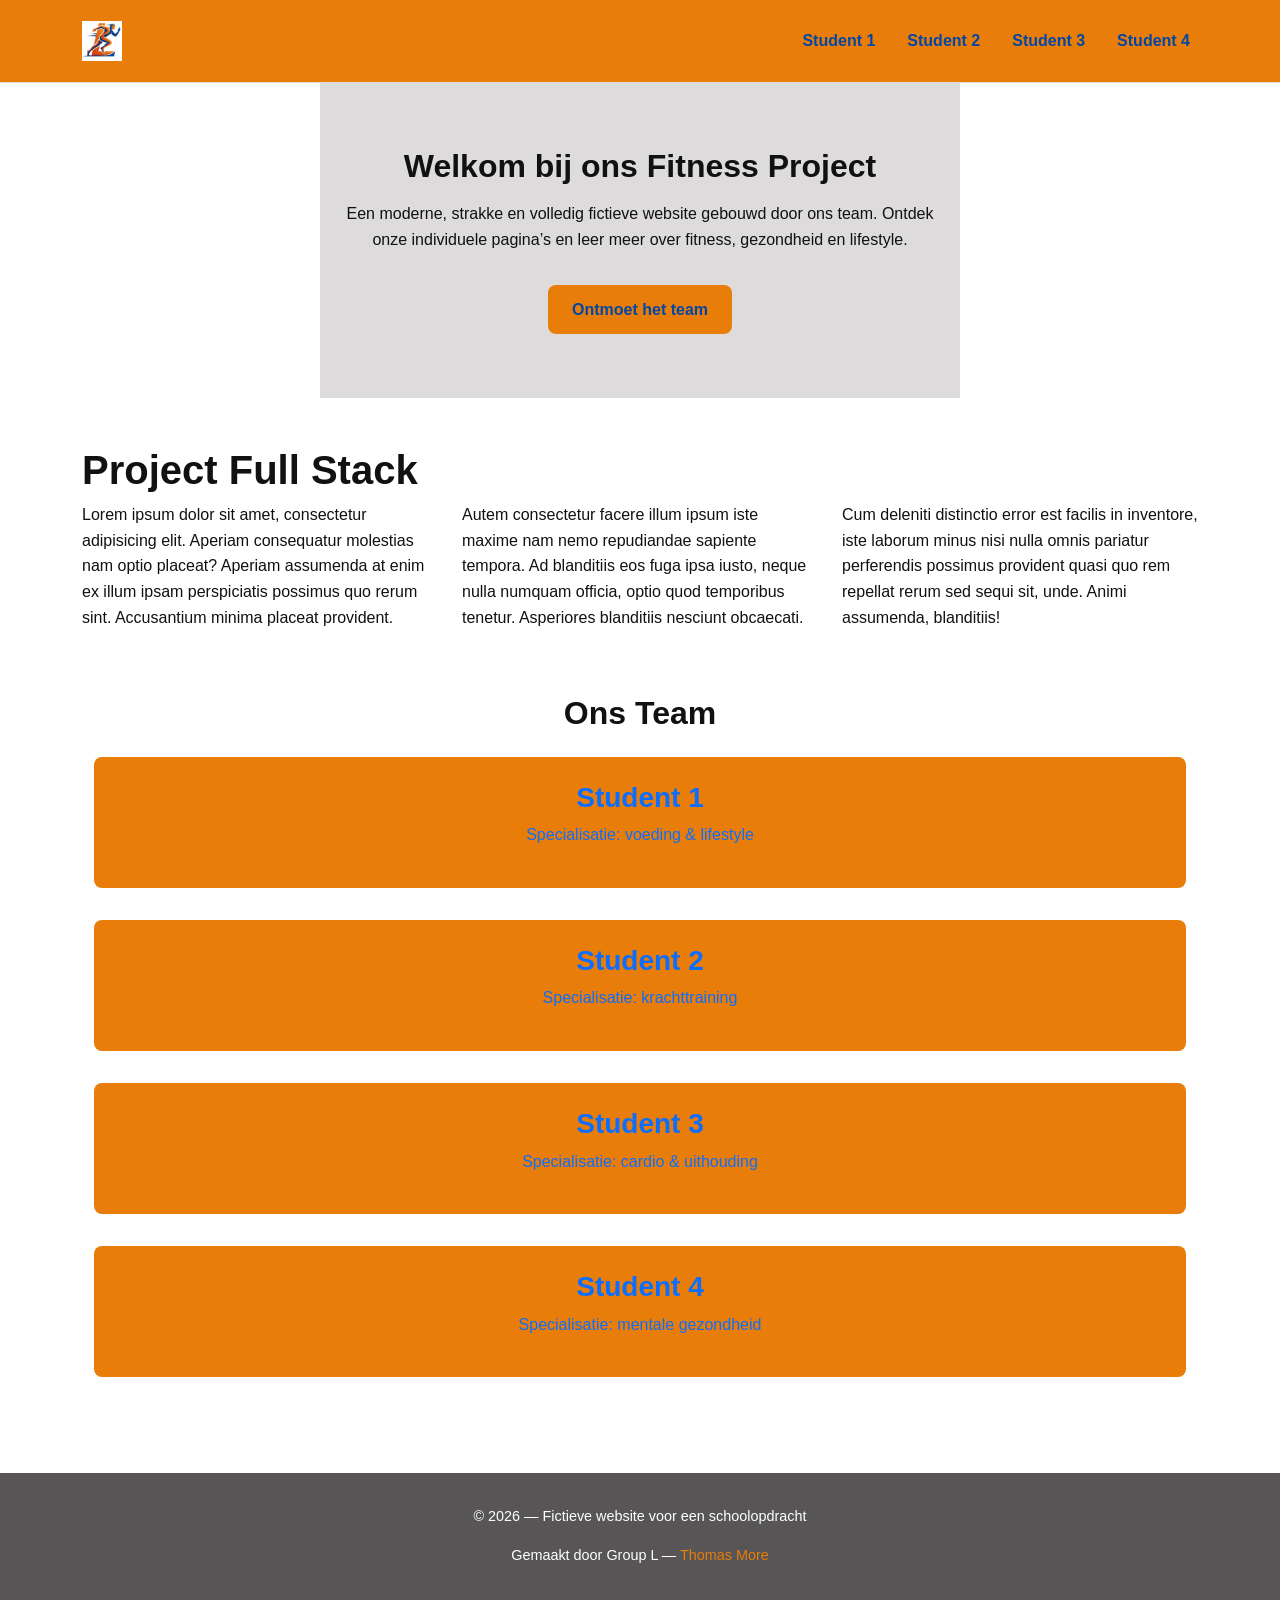
==== 2026-Fullstack-Frontend-Starting-Files/index.html @ ed107fe6 "Update links to studentpages in index.html and remove css import in main.css from studentcss files -" ====
<!doctype html>
<html lang="nl">
<head>
    <meta charset="UTF-8">
    <meta name="viewport" content="width=device-width, initial-scale=1.0">

    <!-- Bootstrap CSS -->
    <link
            href="https://cdn.jsdelivr.net/npm/bootstrap@5.3.2/dist/css/bootstrap.min.css"
            rel="stylesheet">

    <!-- Shared Styles -->
    <link rel="stylesheet" href="common/css/main.css">


    <!--  Favicons  -->
    <link rel="icon" type="image/png" href="/2026-Fullstack-Frontend-Starting-Files/common/assets/favicon-96x96.png" sizes="96x96" />
    <link rel="icon" type="image/svg+xml" href="/2026-Fullstack-Frontend-Starting-Files/common/assets/favicon.svg" />
    <link rel="shortcut icon" href="/2026-Fullstack-Frontend-Starting-Files/common/assets/favicon.ico" />
    <link rel="apple-touch-icon" sizes="180x180" href="/2026-Fullstack-Frontend-Starting-Files/common/assets/apple-touch-icon.png" />
    <link rel="manifest" href="/2026-Fullstack-Frontend-Starting-Files/common/assets/site.webmanifest" />


    <title>Fitness Project</title>
</head>

<body>

<!-- ============================
     NAVBAR
============================ -->
<header>
    <nav class="navbar navbar-expand-lg">
        <div class="container">
            <a class="navbar-brand" href="index.html">
                <img src="common/assets/groupL_logo.jpg" alt="Logo">
            </a>

            <button class="navbar-toggler" type="button" data-bs-toggle="collapse" data-bs-target="#navMenu">
                <span class="navbar-toggler-icon"></span>
            </button>

            <div class="collapse navbar-collapse" id="navMenu">
                <ul class="navbar-nav ms-auto">
                    <li class="nav-item"><a class="nav-link" href="student1/student1page1.html">Student 1</a></li>
                    <li class="nav-item"><a class="nav-link" href="student2/student2page1.html">Student 2</a></li>
                    <li class="nav-item"><a class="nav-link" href="student3/student3page1.html">Student 3</a></li>
                    <li class="nav-item"><a class="nav-link" href="student4/student4page1.html">Student 4</a></li>
                </ul>
            </div>
        </div>
    </nav>
</header>

<!-- ============================
     HERO SECTION
============================ -->
<div class="hero_wrapper">
    <section class="hero">
        <h1>Welkom bij ons Fitness Project</h1>
        <p>Een moderne, strakke en volledig fictieve website gebouwd door ons team. Ontdek onze individuele pagina’s en leer meer over fitness, gezondheid en lifestyle.</p>
        <a href="#team" class="btn-accent">Ontmoet het team</a>
    </section>
</div>
<!-- ============================
     JOUW BESTAANDE CONTAINER
============================ -->
<div class="container mt-5">
    <h1>Project Full Stack</h1>
    <div class="row">
        <p class="col-md-4">Lorem ipsum dolor sit amet, consectetur adipisicing elit. Aperiam consequatur molestias
            nam optio placeat? Aperiam assumenda at enim ex illum ipsam perspiciatis possimus quo rerum sint.
            Accusantium minima placeat provident.</p>

        <p class="col-md-4">Autem consectetur facere illum ipsum iste maxime nam nemo repudiandae sapiente tempora.
            Ad blanditiis eos fuga ipsa iusto, neque nulla numquam officia, optio quod temporibus tenetur. Asperiores
            blanditiis nesciunt obcaecati.</p>

        <p class="col-md-4">Cum deleniti distinctio error est facilis in inventore, iste laborum minus nisi nulla
            omnis pariatur perferendis possimus provident quasi quo rem repellat rerum sed sequi sit, unde. Animi
            assumenda, blanditiis!</p>
    </div>
</div>

<!-- ============================
     TEAM SECTION
============================ -->
<main>
    <section id="team" class="team-section container">
        <h2 class="text-center mb-4">Ons Team</h2>

        <div class="team-grid">

            <a href="student1/student1page1.html" class="team-card text-decoration-none">
                <h3>Student 1</h3>
                <p>Specialisatie: voeding & lifestyle</p>
            </a>

            <a href="student2/student2page1.html" class="team-card text-decoration-none">
                <h3>Student 2</h3>
                <p>Specialisatie: krachttraining</p>
            </a>

            <a href="student3/student3page1.html" class="team-card text-decoration-none">
                <h3>Student 3</h3>
                <p>Specialisatie: cardio & uithouding</p>
            </a>

            <a href="student4/student4page1.html" class="team-card text-decoration-none">
                <h3>Student 4</h3>
                <p>Specialisatie: mentale gezondheid</p>
            </a>

        </div>
    </section>
</main>


<!-- ============================
     FOOTER
============================ -->
<footer>
    <p>© 2026 — Fictieve website voor een schoolopdracht</p>
    <p>Gemaakt door Group L — <a href="https://www.thomasmore.be">Thomas More</a></p>
</footer>

<!-- Bootstrap JS -->
<script src="https://cdn.jsdelivr.net/npm/bootstrap@5.3.2/dist/js/bootstrap.bundle.min.js"></script>

</body>
</html>
---- 2026-Fullstack-Frontend-Starting-Files/common/css/main.css ----
@import "bootstrap.min.css";
@import "global_vars.css";

/* ================================
   MAIN.CSS — Shared Team Styles
   Modern Fitness Theme
   ================================ */

/* -------------------------------
   CSS VARIABLES (Branding)
-------------------------------- */
:root {
    --color-bg: #ffffff;
    --color-text: #111111;
    --color-accent: #e97d09;
    --color-accent-dark: #f25c08;
    --color-banner: #dddbdb;
    --collor-fitnessBlue: #0446A4;

    --font-main: "Inter", Arial, sans-serif;
    --font-heading: "Montserrat", sans-serif;

    --radius: 8px;
    --transition: 0.25s ease;
}

/* -------------------------------
   GLOBAL RESET
-------------------------------- */
* {
    margin: 0;
    padding: 0;
    box-sizing: border-box;
}

body {
    background: var(--color-bg);
    color: var(--color-text);
    font-family: var(--font-main);
    line-height: 1.6;
}

/* -------------------------------
   TYPOGRAPHY
-------------------------------- */
h1, h2, h3, h4 {
    font-family: var(--font-heading);
    font-weight: 700;
}

p {
    margin-bottom: 1rem;
}

/* -------------------------------
   NAVBAR
-------------------------------- */
.navbar-brand img {
    height: 40px;
}

.navbar {
    padding: 1rem;
    background: var(--color-accent);
    border-bottom: 1px solid #ddd;
    color: var(--collor-fitnessBlue);
}

.nav-link {
    color: var(--collor-fitnessBlue);
    font-weight: bold;
    margin-left: 1rem;
}

/* -------------------------------
   BUTTONS
-------------------------------- */
/* ============================
   BUTTON HOVER EFFECT
============================ */
.btn-accent {
    background: var(--color-accent);
    color: var(--collor-fitnessBlue);
    font-weight: bold;
    text-decoration: none;
    padding: 0.75rem 1.5rem;
    border-radius: var(--radius);
    border: none;
    transition: transform 0.35s ease, box-shadow 0.35s ease, background 0.25s ease;
    display: inline-block;
}

/* Hover: lichte rotatie + lift + schaduw */
.btn-accent:hover {
    background: var(--color-accent-dark);
    transform: translateY(-6px);
    box-shadow: 0 10px 20px rgba(0, 0, 0, 0.5);
}

/* -------------------------------
   HERO SECTION
-------------------------------- */
.hero_wrapper {
    display: flex;
    align-items: center;
    justify-content: center;
}

.hero {
    padding: 4rem 1.5rem;
    width: 50vw;
    text-align: center;
    background: var(--color-banner);
    display: block;
}

.hero h1 {
    font-size: 2rem;
    margin-bottom: 1rem;
}

.hero p {
    max-width: 600px;
    margin: 0 auto 2rem auto;
}

/* -------------------------------
   TEAM SECTION
-------------------------------- */
.team-section {
    padding: 3rem 1.5rem;
}

.team-grid {
    display: grid;
    gap: 2rem;
}

/* ============================
   TEAM CARD HOVER EFFECT
============================ */
.team-card {
    background: var(--color-accent);
    padding: 1.5rem;
    border-radius: var(--radius);
    text-align: center;
    transition: transform 0.35s ease, box-shadow 0.35s ease, background-color 0.35s ease;
    cursor: pointer;
}

/* Hover: lichte rotatie + verschuiving + schaduw */
.team-card:hover {
    background: var(--color-accent-dark);
    transform: translateY(-8px);
    box-shadow: 0 12px 25px rgba(0, 0, 0, 0.15);
}

/* -------------------------------
   FOOTER
-------------------------------- */
footer {
    margin-top: 3rem;
    padding: 2rem 1rem;
    background: #575555;
    color: #fff;
    text-align: center;
    font-size: 0.9rem;
}

footer a {
    color: var(--color-accent);
    text-decoration: none;
}
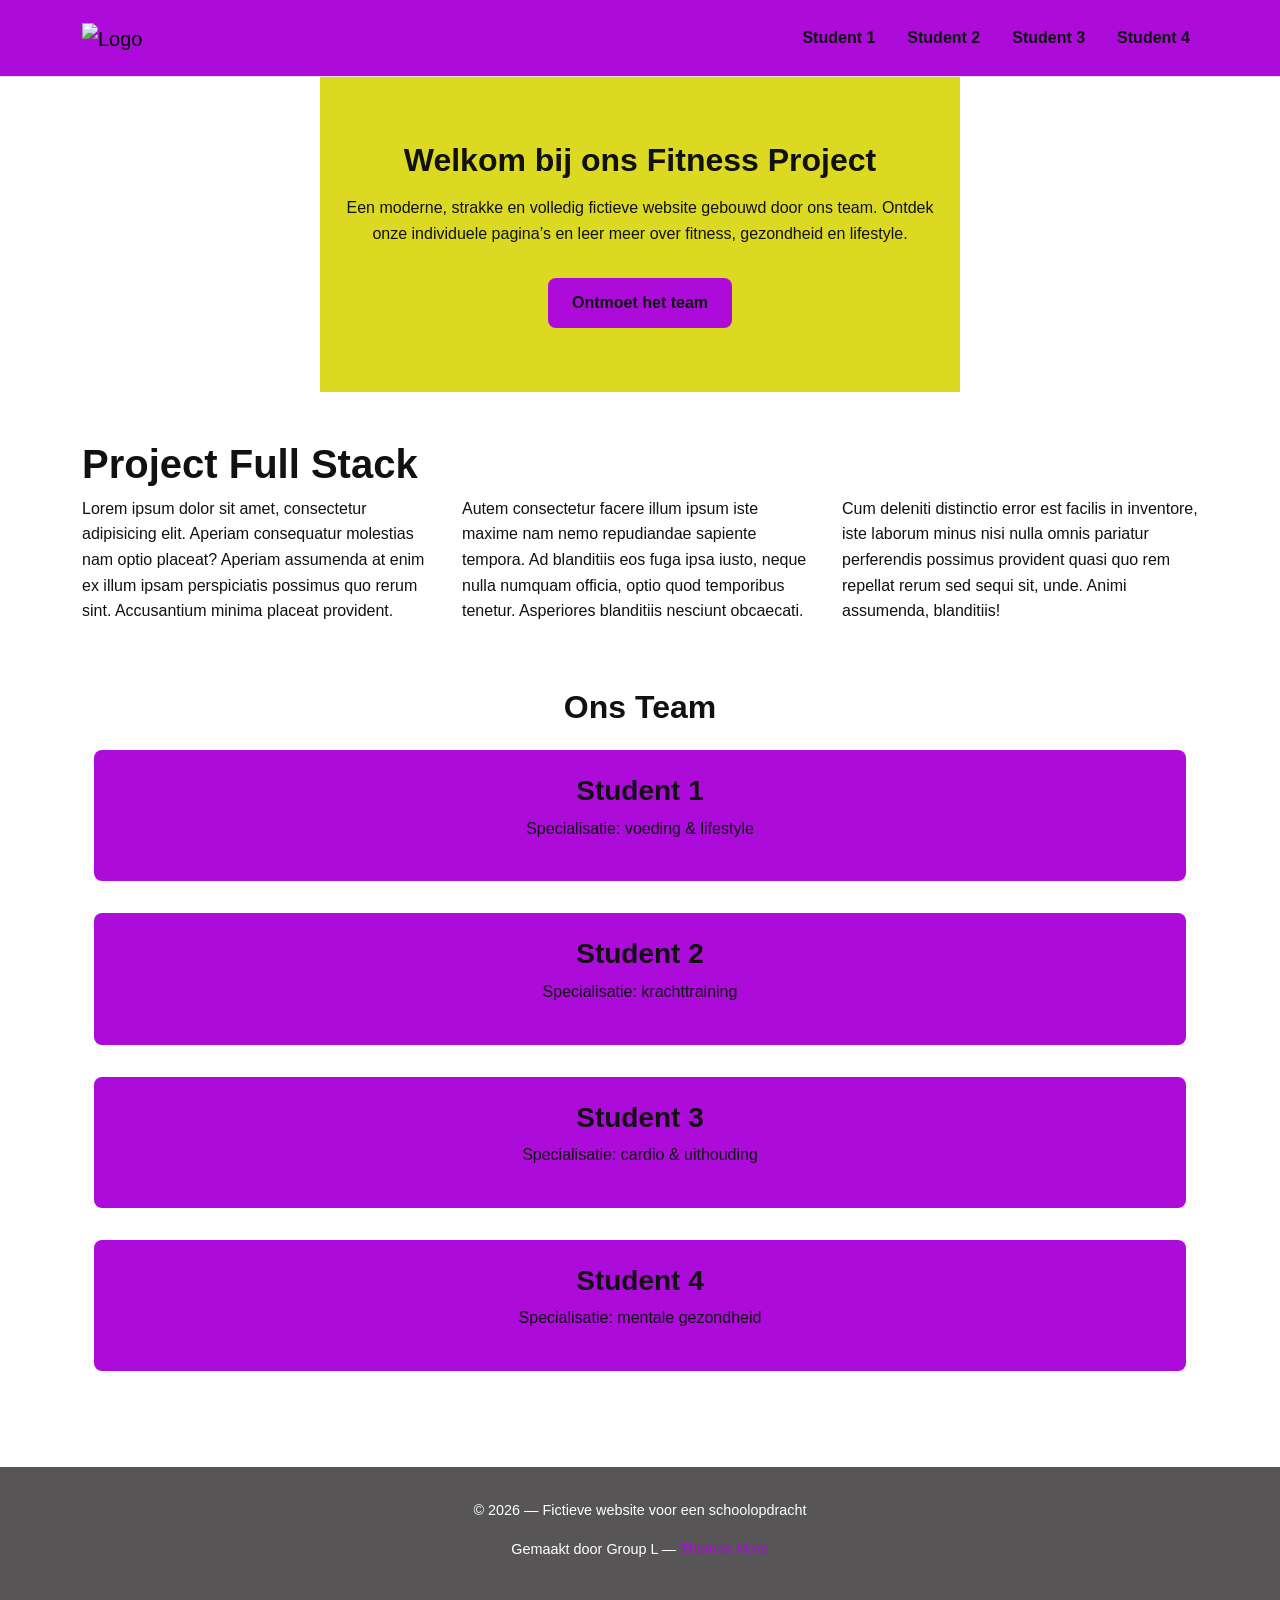
==== commit 8a203e7e: "-Favicon en SVG-logo aangepast -Kleurencode variabelen toegevoegd -Fonts variabelen toegevoegd" ====
--- a/2026-Fullstack-Frontend-Starting-Files/index.html
+++ b/2026-Fullstack-Frontend-Starting-Files/index.html
@@ -33,7 +33,10 @@
     <nav class="navbar navbar-expand-lg">
         <div class="container">
             <a class="navbar-brand" href="index.html">
-                <img src="common/assets/groupL_logo.jpg" alt="Logo">
+                <img
+                        src="common/assets/ironclad-svg.svg"
+                        alt="Logo"
+                        class="logo">
             </a>
 
             <button class="navbar-toggler" type="button" data-bs-toggle="collapse" data-bs-target="#navMenu">
@@ -90,31 +93,28 @@
         <h2 class="text-center mb-4">Ons Team</h2>
 
         <div class="team-grid">
-
-            <a href="student1/student1page1.html" class="team-card text-decoration-none">
+            <div class="team-card">
                 <h3>Student 1</h3>
                 <p>Specialisatie: voeding & lifestyle</p>
-            </a>
+            </div>
 
-            <a href="student2/student2page1.html" class="team-card text-decoration-none">
+            <div class="team-card">
                 <h3>Student 2</h3>
                 <p>Specialisatie: krachttraining</p>
-            </a>
+            </div>
 
-            <a href="student3/student3page1.html" class="team-card text-decoration-none">
+            <div class="team-card">
                 <h3>Student 3</h3>
                 <p>Specialisatie: cardio & uithouding</p>
-            </a>
+            </div>
 
-            <a href="student4/student4page1.html" class="team-card text-decoration-none">
+            <div class="team-card">
                 <h3>Student 4</h3>
                 <p>Specialisatie: mentale gezondheid</p>
-            </a>
-
+            </div>
         </div>
     </section>
 </main>
-
 
 <!-- ============================
      FOOTER
--- a/2026-Fullstack-Frontend-Starting-Files/common/css/main.css
+++ b/2026-Fullstack-Frontend-Starting-Files/common/css/main.css
@@ -1,5 +1,10 @@
 @import "bootstrap.min.css";
 @import "global_vars.css";
+/* Import student CSS files here */
+@import "../../student1/css/student1.css";
+@import "../../student2/css/student2.css";
+@import "../../student3/css/student3.css";
+@import "../../student4/css/student4.css";
 
 /* ================================
    MAIN.CSS — Shared Team Styles
@@ -12,13 +17,13 @@
 :root {
     --color-bg: #ffffff;
     --color-text: #111111;
-    --color-accent: #e97d09;
-    --color-accent-dark: #f25c08;
-    --color-banner: #dddbdb;
-    --collor-fitnessBlue: #0446A4;
+    --color-accent: #AC0BD9;
+    --color-accent-light: #DF99F2;
+    --color-accent-dark: #713CA6;
+    --color-banner: #DCD922;
 
-    --font-main: "Inter", Arial, sans-serif;
-    --font-heading: "Montserrat", sans-serif;
+    --font-title: "Bebas Neue", sans-serif;
+    --font-main: "Montserrat", sans-serif;
 
     --radius: 8px;
     --transition: 0.25s ease;
@@ -55,8 +60,11 @@
 /* -------------------------------
    NAVBAR
 -------------------------------- */
+.logo {
+}
+
 .navbar-brand img {
-    height: 40px;
+    height: 100px;
 }
 
 .navbar {
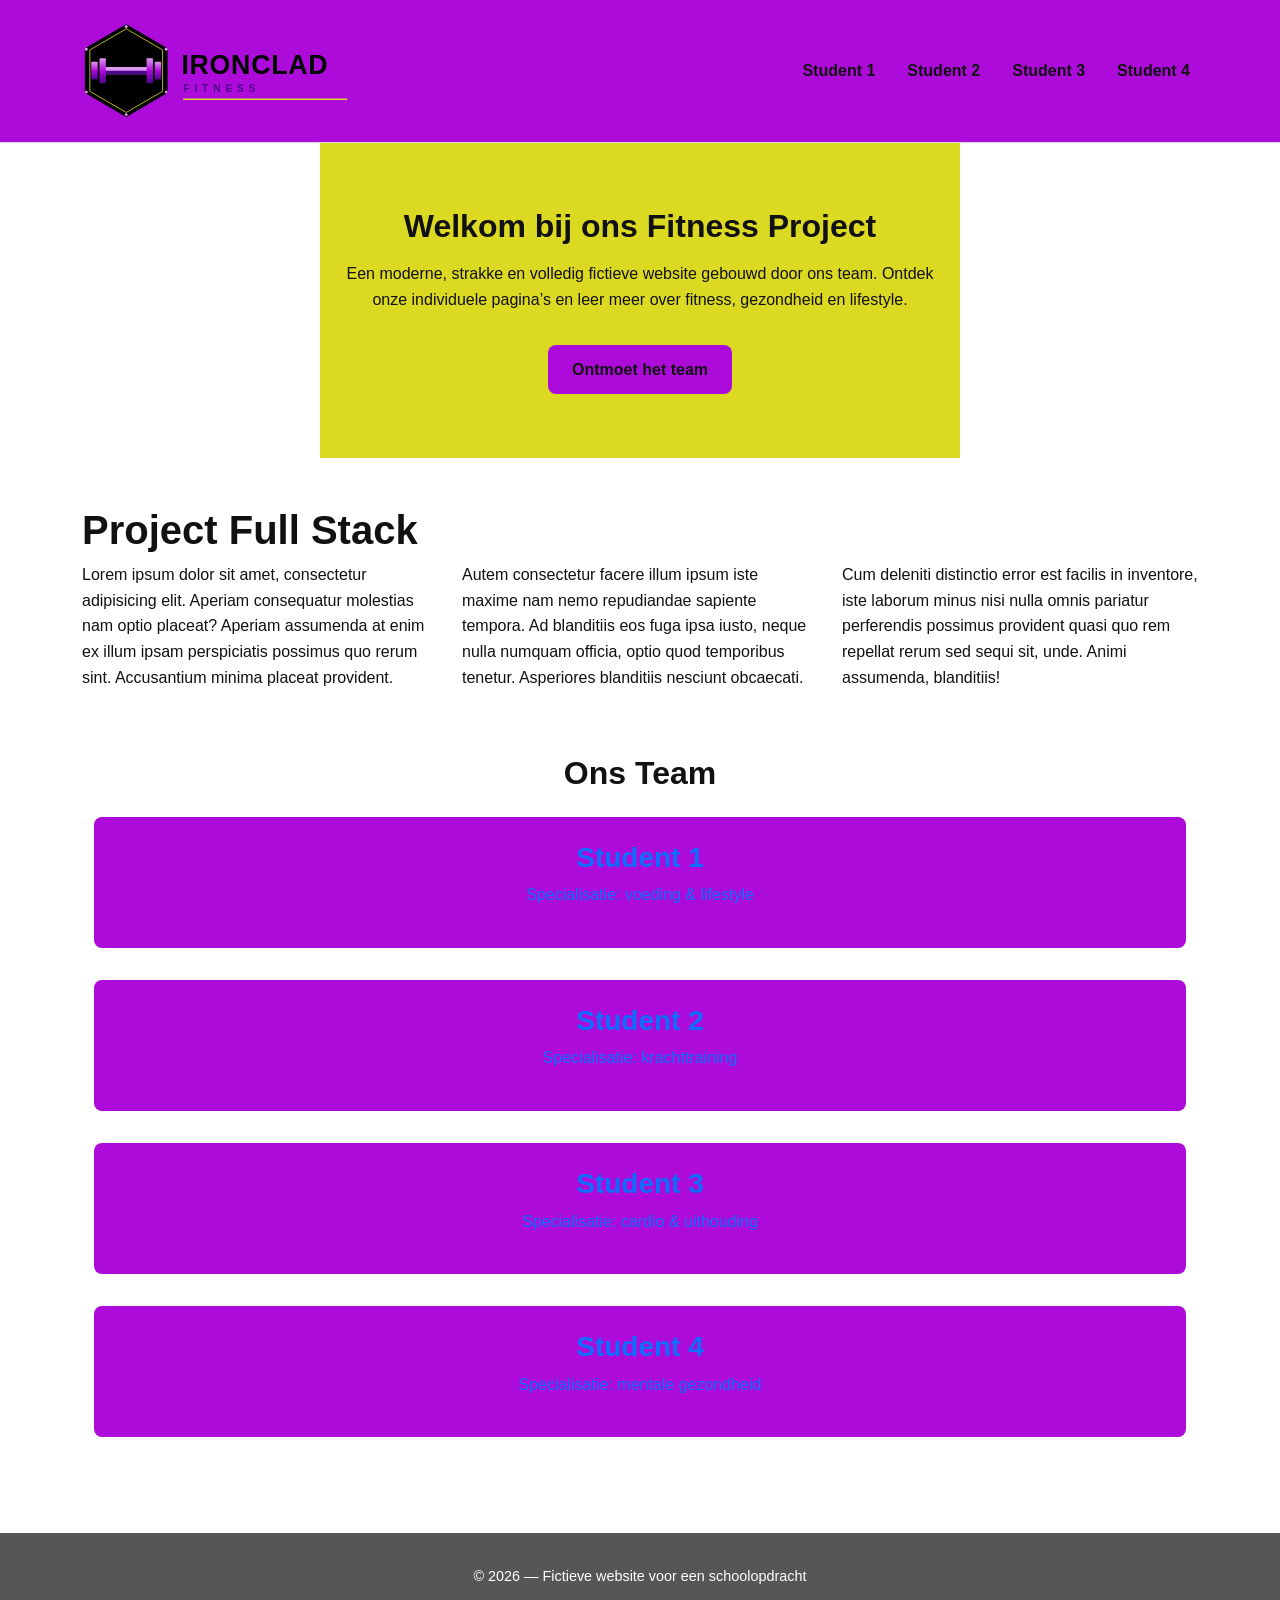
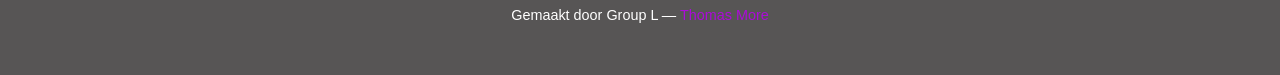
==== commit a4ecf484: "Merge pull request #8 from TomVanGael/tom-gegevens2 Update links to studentpages in index.html and r" ====
--- a/2026-Fullstack-Frontend-Starting-Files/index.html
+++ b/2026-Fullstack-Frontend-Starting-Files/index.html
@@ -93,28 +93,31 @@
         <h2 class="text-center mb-4">Ons Team</h2>
 
         <div class="team-grid">
-            <div class="team-card">
+
+            <a href="student1/student1page1.html" class="team-card text-decoration-none">
                 <h3>Student 1</h3>
                 <p>Specialisatie: voeding & lifestyle</p>
-            </div>
+            </a>
 
-            <div class="team-card">
+            <a href="student2/student2page1.html" class="team-card text-decoration-none">
                 <h3>Student 2</h3>
                 <p>Specialisatie: krachttraining</p>
-            </div>
+            </a>
 
-            <div class="team-card">
+            <a href="student3/student3page1.html" class="team-card text-decoration-none">
                 <h3>Student 3</h3>
                 <p>Specialisatie: cardio & uithouding</p>
-            </div>
+            </a>
 
-            <div class="team-card">
+            <a href="student4/student4page1.html" class="team-card text-decoration-none">
                 <h3>Student 4</h3>
                 <p>Specialisatie: mentale gezondheid</p>
-            </div>
+            </a>
+
         </div>
     </section>
 </main>
+
 
 <!-- ============================
      FOOTER
--- a/2026-Fullstack-Frontend-Starting-Files/common/css/main.css
+++ b/2026-Fullstack-Frontend-Starting-Files/common/css/main.css
@@ -1,10 +1,5 @@
 @import "bootstrap.min.css";
 @import "global_vars.css";
-/* Import student CSS files here */
-@import "../../student1/css/student1.css";
-@import "../../student2/css/student2.css";
-@import "../../student3/css/student3.css";
-@import "../../student4/css/student4.css";
 
 /* ================================
    MAIN.CSS — Shared Team Styles
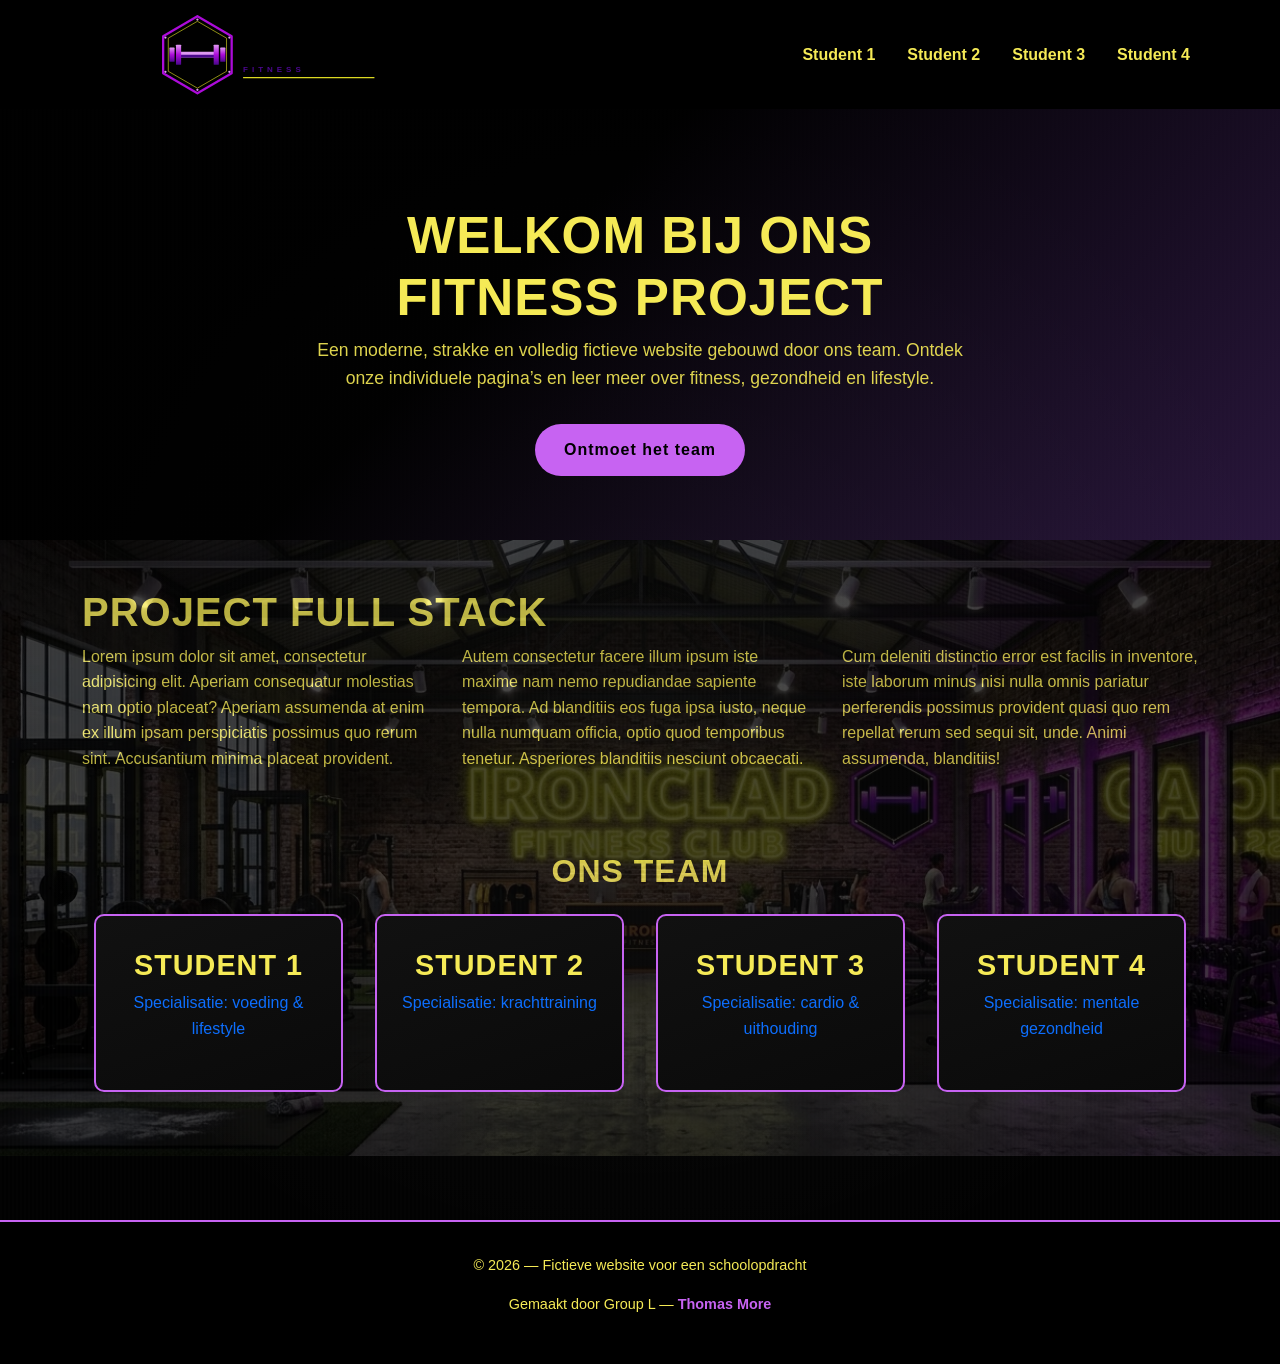
==== commit 1725aa22: "Update layout in index.html student1.html and main.css and student1.css, adding 2 extra images" ====
--- a/2026-Fullstack-Frontend-Starting-Files/index.html
+++ b/2026-Fullstack-Frontend-Starting-Files/index.html
@@ -68,55 +68,57 @@
 <!-- ============================
      JOUW BESTAANDE CONTAINER
 ============================ -->
-<div class="container mt-5">
-    <h1>Project Full Stack</h1>
-    <div class="row">
-        <p class="col-md-4">Lorem ipsum dolor sit amet, consectetur adipisicing elit. Aperiam consequatur molestias
-            nam optio placeat? Aperiam assumenda at enim ex illum ipsam perspiciatis possimus quo rerum sint.
-            Accusantium minima placeat provident.</p>
+<div class="page-lower-bg">
+    <div class="container mt-5">
+        <h1>Project Full Stack</h1>
+        <div class="row">
+            <p class="col-md-4">Lorem ipsum dolor sit amet, consectetur adipisicing elit. Aperiam consequatur molestias
+                nam optio placeat? Aperiam assumenda at enim ex illum ipsam perspiciatis possimus quo rerum sint.
+                Accusantium minima placeat provident.</p>
 
-        <p class="col-md-4">Autem consectetur facere illum ipsum iste maxime nam nemo repudiandae sapiente tempora.
-            Ad blanditiis eos fuga ipsa iusto, neque nulla numquam officia, optio quod temporibus tenetur. Asperiores
-            blanditiis nesciunt obcaecati.</p>
+            <p class="col-md-4">Autem consectetur facere illum ipsum iste maxime nam nemo repudiandae sapiente tempora.
+                Ad blanditiis eos fuga ipsa iusto, neque nulla numquam officia, optio quod temporibus tenetur. Asperiores
+                blanditiis nesciunt obcaecati.</p>
 
-        <p class="col-md-4">Cum deleniti distinctio error est facilis in inventore, iste laborum minus nisi nulla
-            omnis pariatur perferendis possimus provident quasi quo rem repellat rerum sed sequi sit, unde. Animi
-            assumenda, blanditiis!</p>
+            <p class="col-md-4">Cum deleniti distinctio error est facilis in inventore, iste laborum minus nisi nulla
+                omnis pariatur perferendis possimus provident quasi quo rem repellat rerum sed sequi sit, unde. Animi
+                assumenda, blanditiis!</p>
+        </div>
     </div>
+
+    <!-- ============================
+         TEAM SECTION
+    ============================ -->
+    <main>
+        <section id="team" class="team-section container">
+            <h2 class="text-center mb-4">Ons Team</h2>
+
+            <div class="team-grid">
+
+                <a href="student1/student1page1.html" class="team-card text-decoration-none">
+                    <h3>Student 1</h3>
+                    <p>Specialisatie: voeding & lifestyle</p>
+                </a>
+
+                <a href="student2/student2page1.html" class="team-card text-decoration-none">
+                    <h3>Student 2</h3>
+                    <p>Specialisatie: krachttraining</p>
+                </a>
+
+                <a href="student3/student3page1.html" class="team-card text-decoration-none">
+                    <h3>Student 3</h3>
+                    <p>Specialisatie: cardio & uithouding</p>
+                </a>
+
+                <a href="student4/student4page1.html" class="team-card text-decoration-none">
+                    <h3>Student 4</h3>
+                    <p>Specialisatie: mentale gezondheid</p>
+                </a>
+
+            </div>
+        </section>
+    </main>
 </div>
-
-<!-- ============================
-     TEAM SECTION
-============================ -->
-<main>
-    <section id="team" class="team-section container">
-        <h2 class="text-center mb-4">Ons Team</h2>
-
-        <div class="team-grid">
-
-            <a href="student1/student1page1.html" class="team-card text-decoration-none">
-                <h3>Student 1</h3>
-                <p>Specialisatie: voeding & lifestyle</p>
-            </a>
-
-            <a href="student2/student2page1.html" class="team-card text-decoration-none">
-                <h3>Student 2</h3>
-                <p>Specialisatie: krachttraining</p>
-            </a>
-
-            <a href="student3/student3page1.html" class="team-card text-decoration-none">
-                <h3>Student 3</h3>
-                <p>Specialisatie: cardio & uithouding</p>
-            </a>
-
-            <a href="student4/student4page1.html" class="team-card text-decoration-none">
-                <h3>Student 4</h3>
-                <p>Specialisatie: mentale gezondheid</p>
-            </a>
-
-        </div>
-    </section>
-</main>
 
 
 <!-- ============================
--- a/2026-Fullstack-Frontend-Starting-Files/common/css/main.css
+++ b/2026-Fullstack-Frontend-Starting-Files/common/css/main.css
@@ -2,25 +2,25 @@
 @import "global_vars.css";
 
 /* ================================
-   MAIN.CSS — Shared Team Styles
-   Modern Fitness Theme
-   ================================ */
-
-/* -------------------------------
-   CSS VARIABLES (Branding)
+   MAIN.CSS — Industrial Neon 2.0
+   Lichter, dynamischer, moderner
+================================ */
+
+/* -------------------------------
+   COLOR PALETTE
 -------------------------------- */
 :root {
-    --color-bg: #ffffff;
-    --color-text: #111111;
-    --color-accent: #AC0BD9;
-    --color-accent-light: #DF99F2;
-    --color-accent-dark: #713CA6;
-    --color-banner: #DCD922;
-
-    --font-title: "Bebas Neue", sans-serif;
+    --color-bg: #000000;
+    --color-text: #F5EA56;
+    --color-accent: #C763F2;
+    --color-accent-dark: #9632D9;
+    --color-accent-alt: #713CA6;
+    --color-highlight: #F5EA56;
+
     --font-main: "Montserrat", sans-serif;
-
-    --radius: 8px;
+    --font-heading: "Bebas Neue", sans-serif;
+
+    --radius: 10px;
     --transition: 0.25s ease;
 }
 
@@ -33,144 +33,239 @@
     box-sizing: border-box;
 }
 
+/* -------------------------------
+   LIGHTER INDUSTRIAL BACKGROUND
+-------------------------------- */
 body {
-    background: var(--color-bg);
     color: var(--color-text);
     font-family: var(--font-main);
     line-height: 1.6;
-}
-
-/* -------------------------------
-   TYPOGRAPHY
+
+    background-color: #000;
+
+    /* subtieler dan vorige versie */
+    background-image:
+            repeating-linear-gradient(
+                    90deg,
+                    rgba(255,255,255,0.01) 0px,
+                    rgba(255,255,255,0.01) 2px,
+                    rgba(255,255,255,0.005) 2px,
+                    rgba(255,255,255,0.005) 4px
+            ),
+            radial-gradient(circle at 50% 50%, rgba(255,255,255,0.04), transparent 70%);
+}
+
+/* -------------------------------
+   TYPOGRAPHY — Softer Neon
 -------------------------------- */
 h1, h2, h3, h4 {
     font-family: var(--font-heading);
+    letter-spacing: 1px;
     font-weight: 700;
-}
-
-p {
-    margin-bottom: 1rem;
-}
-
-/* -------------------------------
-   NAVBAR
--------------------------------- */
-.logo {
+    text-transform: uppercase;
+    color: var(--color-highlight);
+    animation: neonGlow 3s ease-in-out infinite alternate;
+}
+
+@keyframes neonGlow {
+    0% {
+        text-shadow:
+                0 0 4px var(--color-highlight),
+                0 0 8px var(--color-accent);
+    }
+    100% {
+        text-shadow:
+                0 0 6px var(--color-highlight),
+                0 0 12px var(--color-accent-dark);
+    }
+}
+
+/* -------------------------------
+   NAVBAR — Slimmer, cleaner
+-------------------------------- */
+.navbar {
+    padding: 0.6rem 1rem;
+    background: rgba(0,0,0,0.85);
+    backdrop-filter: blur(6px);
+    border-bottom: none; /* rand weg */
 }
 
 .navbar-brand img {
-    height: 100px;
-}
-
-.navbar {
-    padding: 1rem;
-    background: var(--color-accent);
-    border-bottom: 1px solid #ddd;
-    color: var(--collor-fitnessBlue);
+    height: 80px;
+    filter: none;
+    margin-left: 80px; /* logo 80px naar rechts */
 }
 
 .nav-link {
-    color: var(--collor-fitnessBlue);
-    font-weight: bold;
+    color: var(--color-highlight);
+    font-weight: 600;
     margin-left: 1rem;
-}
-
-/* -------------------------------
-   BUTTONS
--------------------------------- */
-/* ============================
-   BUTTON HOVER EFFECT
-============================ */
+    transition: var(--transition);
+}
+
+.nav-link:hover {
+    color: var(--color-accent);
+    transform: translateY(-2px);
+}
+
+/* Banner als watermerk binnen containerbreedte */
+.navbar-inner {
+    position: relative;
+}
+
+.navbar-inner::before {
+    content: "";
+    position: absolute;
+    inset: 0;
+    /*background-image: url("../assets/banner.webp");*/
+    background-size: cover;
+    background-position: center;
+    opacity: 0.6; /* watermerk */
+    z-index: 0;
+    pointer-events: none;
+}
+
+/* Zorg dat inhoud boven de banner staat */
+.navbar-inner > * {
+    position: relative;
+    z-index: 2;
+}
+
+/* -------------------------------
+   BUTTONS — Modern Rounded
+-------------------------------- */
 .btn-accent {
     background: var(--color-accent);
-    color: var(--collor-fitnessBlue);
-    font-weight: bold;
+    color: #000;
+    font-weight: 700;
+    padding: 0.8rem 1.8rem;
+    border-radius: 50px;
+    border: none;
+    transition: var(--transition);
+    letter-spacing: 1px;
     text-decoration: none;
-    padding: 0.75rem 1.5rem;
-    border-radius: var(--radius);
-    border: none;
-    transition: transform 0.35s ease, box-shadow 0.35s ease, background 0.25s ease;
     display: inline-block;
 }
 
-/* Hover: lichte rotatie + lift + schaduw */
 .btn-accent:hover {
     background: var(--color-accent-dark);
-    transform: translateY(-6px);
-    box-shadow: 0 10px 20px rgba(0, 0, 0, 0.5);
-}
-
-/* -------------------------------
-   HERO SECTION
+    color: var(--color-highlight);
+    transform: translateY(-4px);
+    box-shadow: 0 6px 16px rgba(0,0,0,0.5);
+}
+
+/* -------------------------------
+   HERO SECTION — Lichter & dynamisch
 -------------------------------- */
 .hero_wrapper {
-    display: flex;
-    align-items: center;
-    justify-content: center;
+    padding: 6rem 1.5rem 4rem;
+    background: linear-gradient(
+            135deg,
+            rgba(0,0,0,0.8) 40%,
+            rgba(113,60,166,0.35)
+    );
 }
 
 .hero {
+    text-align: center;
+    max-width: 650px;
+    margin: auto;
+}
+
+.hero h1 {
+    font-size: 3.2rem;
+}
+
+.hero p {
+    font-size: 1.1rem;
+    opacity: 0.9;
+    margin-bottom: 2rem;
+}
+
+/* -------------------------------
+   TEAM SECTION — Dynamischer grid
+-------------------------------- */
+.team-section {
     padding: 4rem 1.5rem;
-    width: 50vw;
-    text-align: center;
-    background: var(--color-banner);
-    display: block;
-}
-
-.hero h1 {
-    font-size: 2rem;
-    margin-bottom: 1rem;
-}
-
-.hero p {
-    max-width: 600px;
-    margin: 0 auto 2rem auto;
-}
-
-/* -------------------------------
-   TEAM SECTION
--------------------------------- */
-.team-section {
-    padding: 3rem 1.5rem;
 }
 
 .team-grid {
     display: grid;
     gap: 2rem;
-}
-
-/* ============================
-   TEAM CARD HOVER EFFECT
-============================ */
+    grid-template-columns: repeat(auto-fit, minmax(230px, 1fr));
+}
+
+/* -------------------------------
+   TEAM CARDS — Modern Metal Plate
+-------------------------------- */
 .team-card {
-    background: var(--color-accent);
-    padding: 1.5rem;
+    background: linear-gradient(160deg, #111, #0a0a0a);
+    border: 2px solid var(--color-accent);
+    padding: 2rem 1.5rem;
     border-radius: var(--radius);
     text-align: center;
-    transition: transform 0.35s ease, box-shadow 0.35s ease, background-color 0.35s ease;
+    transition: var(--transition);
     cursor: pointer;
-}
-
-/* Hover: lichte rotatie + verschuiving + schaduw */
+
+    /* dynamischer */
+    transform: translateY(0) scale(1);
+}
+
+.team-card h3 {
+    color: var(--color-highlight);
+    font-size: 1.8rem;
+}
+
 .team-card:hover {
-    background: var(--color-accent-dark);
-    transform: translateY(-8px);
-    box-shadow: 0 12px 25px rgba(0, 0, 0, 0.15);
-}
-
-/* -------------------------------
-   FOOTER
+    background: #000;
+    border-color: var(--color-accent-dark);
+    transform: translateY(-6px) scale(1.03);
+    box-shadow: 0 12px 25px rgba(0,0,0,0.4);
+}
+
+/* ============================================
+   BACKGROUND WATERMARK — Onderste helft pagina
+============================================ */
+.page-lower-bg {
+    position: relative;
+    overflow: hidden;
+    z-index: 2;
+}
+
+.page-lower-bg::before {
+    content: "";
+    position: absolute;
+    top: 0;
+    left: 50%;
+    width: 100%;
+    height: 100%;
+    transform: translateX(-50%);
+
+    background-image: url("../assets/Background.webp");
+    background-size: cover;        /* vult ALTIJD de volledige hoogte */
+    background-position: center;   /* mooi gecentreerd */
+    background-repeat: no-repeat;  /* geen herhaling */
+
+    opacity: 0.25;
+    z-index: 0;
+    pointer-events: none;
+}
+
+/* -------------------------------
+   FOOTER — Clean & modern
 -------------------------------- */
 footer {
-    margin-top: 3rem;
+    margin-top: 4rem;
     padding: 2rem 1rem;
-    background: #575555;
-    color: #fff;
+    background: #000;
+    border-top: 2px solid var(--color-accent);
+    color: var(--color-highlight);
     text-align: center;
     font-size: 0.9rem;
 }
 
 footer a {
     color: var(--color-accent);
+    font-weight: 600;
     text-decoration: none;
 }
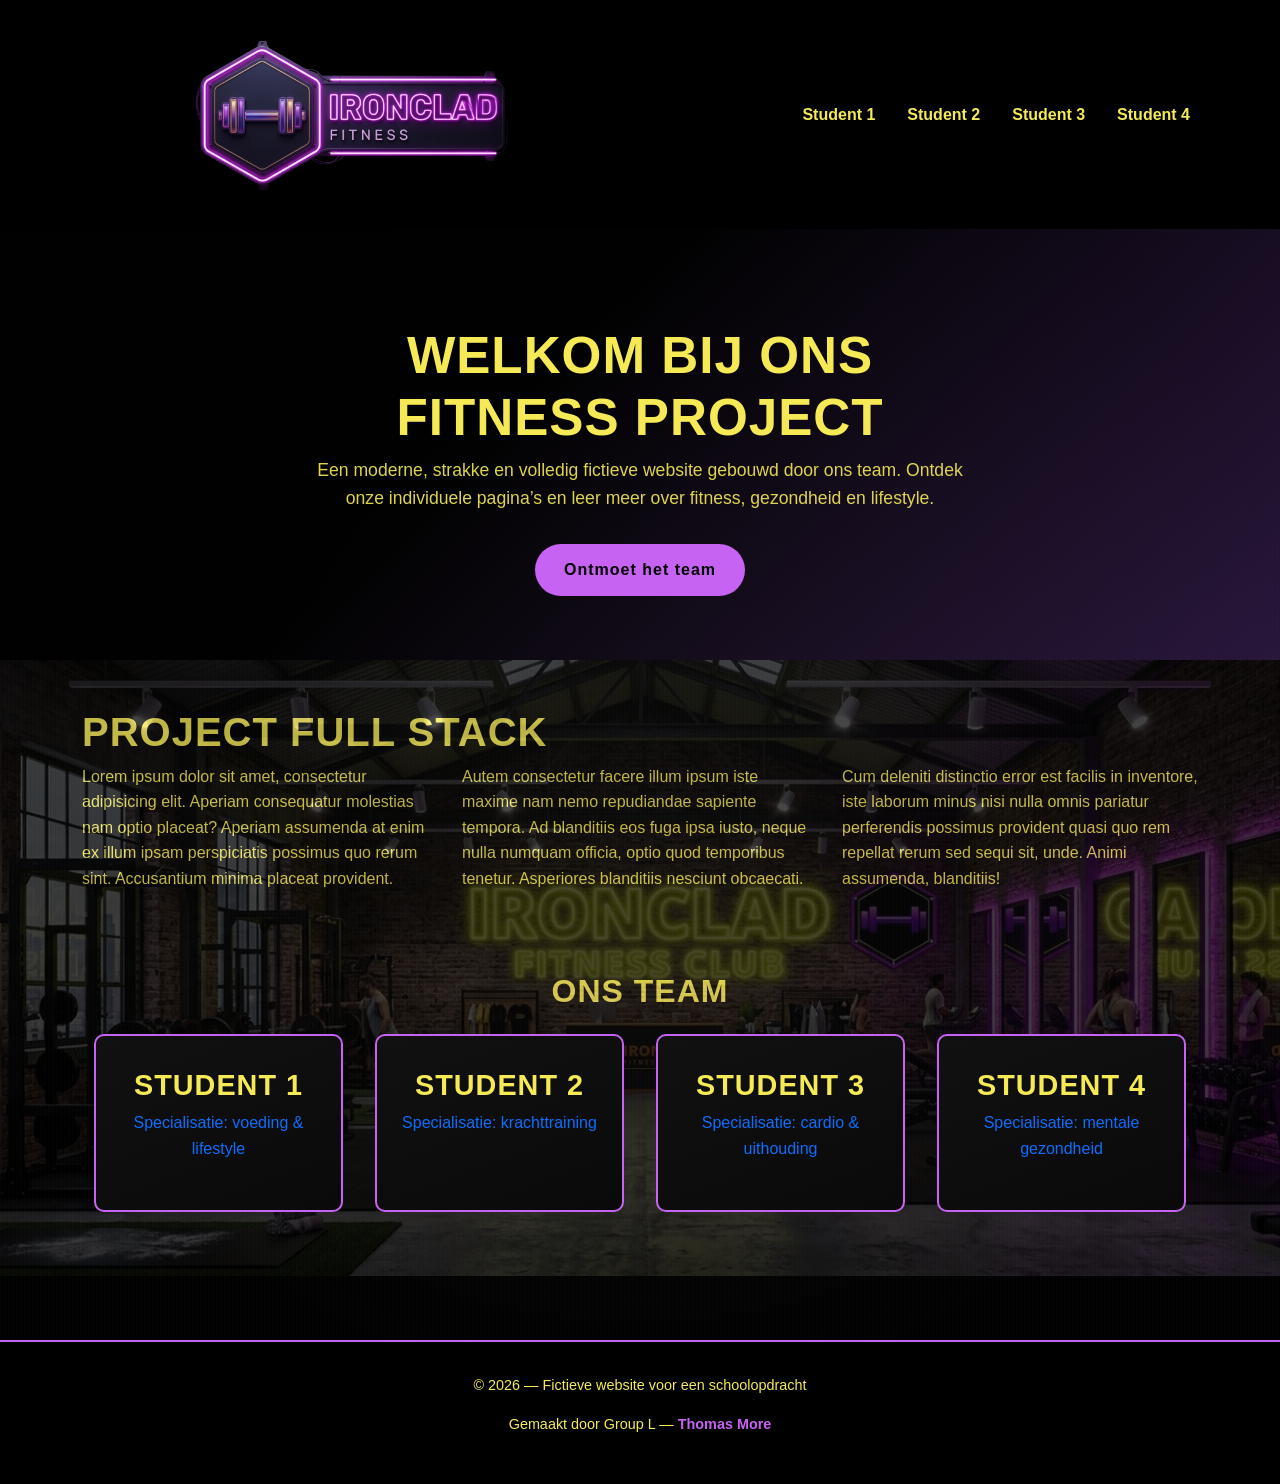
==== commit ab730b50: "Updated logo's, index.html and main.css" ====
--- a/2026-Fullstack-Frontend-Starting-Files/index.html
+++ b/2026-Fullstack-Frontend-Starting-Files/index.html
@@ -34,7 +34,7 @@
         <div class="container">
             <a class="navbar-brand" href="index.html">
                 <img
-                        src="common/assets/ironclad-svg.svg"
+                        src="common/assets/logo-navbar-neon.webp"
                         alt="Logo"
                         class="logo">
             </a>
--- a/2026-Fullstack-Frontend-Starting-Files/common/css/main.css
+++ b/2026-Fullstack-Frontend-Starting-Files/common/css/main.css
@@ -91,7 +91,7 @@
 }
 
 .navbar-brand img {
-    height: 80px;
+    height: 200px;
     filter: none;
     margin-left: 80px; /* logo 80px naar rechts */
 }
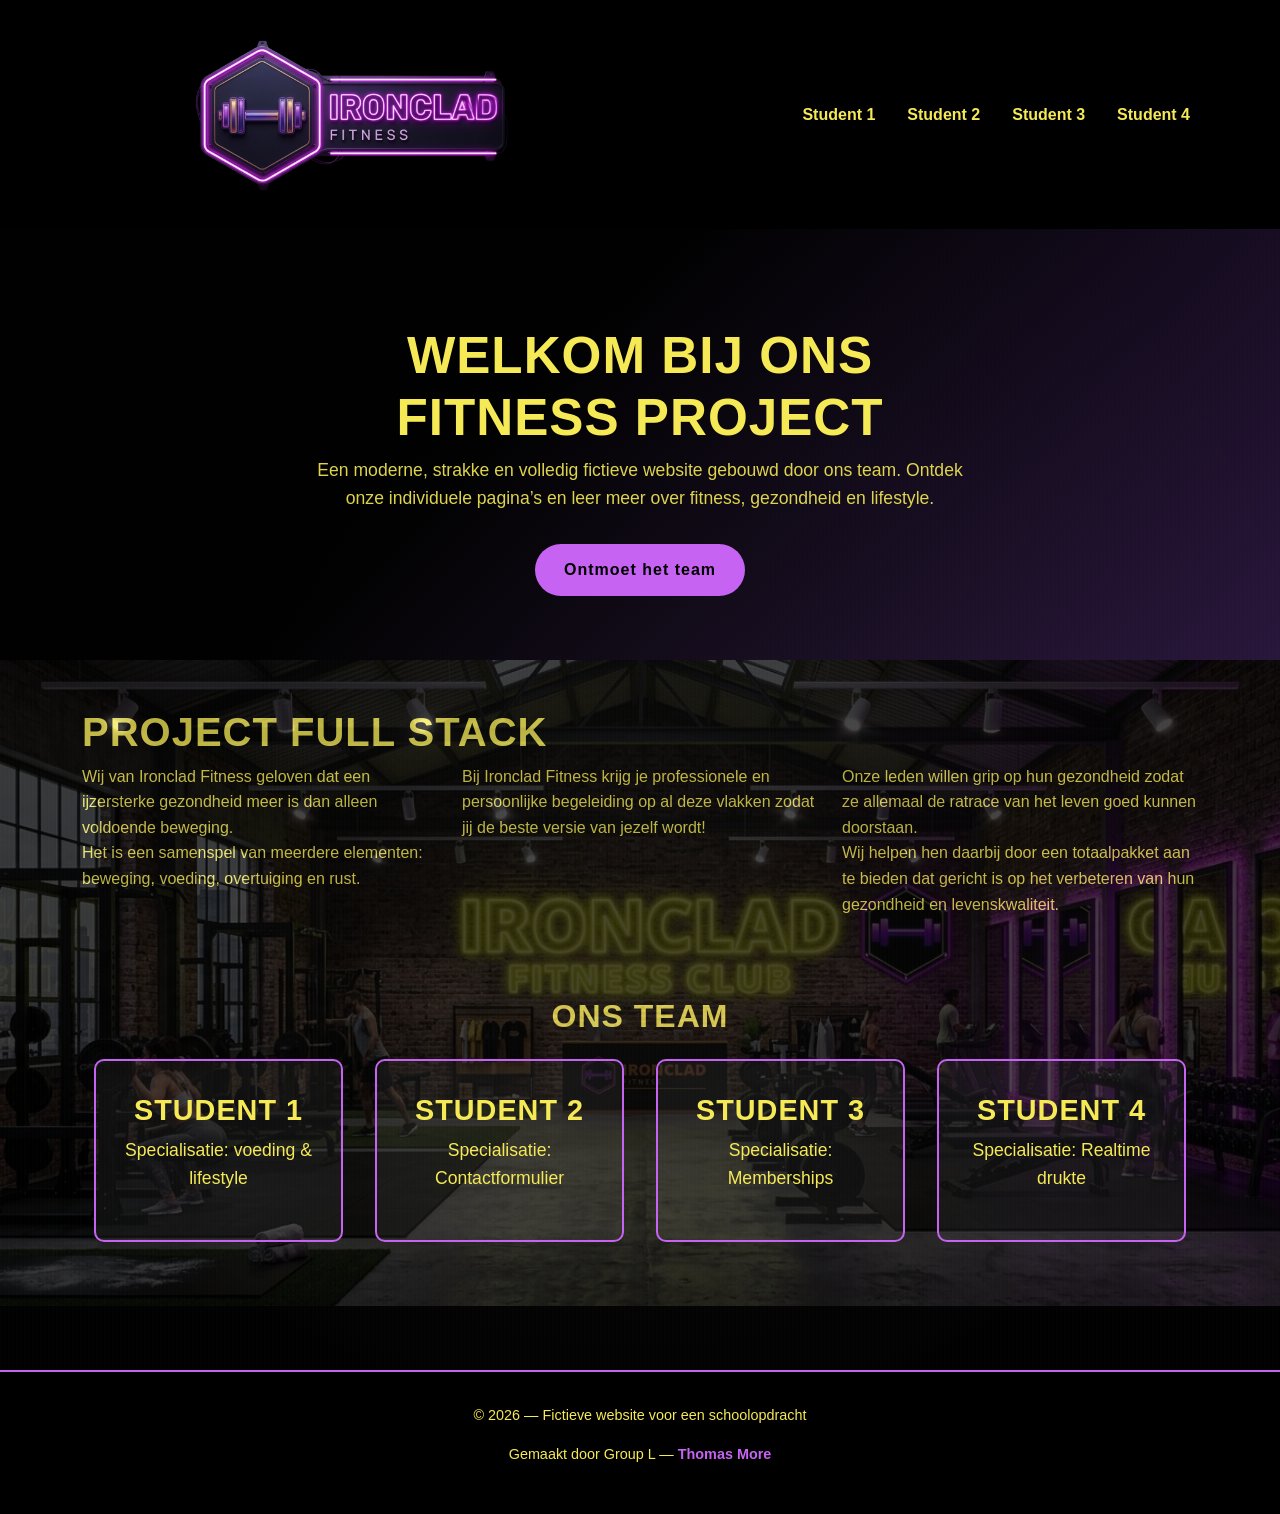
==== commit 5d02ad4a: "Updated index.html" ====
--- a/2026-Fullstack-Frontend-Starting-Files/index.html
+++ b/2026-Fullstack-Frontend-Starting-Files/index.html
@@ -72,17 +72,18 @@
     <div class="container mt-5">
         <h1>Project Full Stack</h1>
         <div class="row">
-            <p class="col-md-4">Lorem ipsum dolor sit amet, consectetur adipisicing elit. Aperiam consequatur molestias
-                nam optio placeat? Aperiam assumenda at enim ex illum ipsam perspiciatis possimus quo rerum sint.
-                Accusantium minima placeat provident.</p>
+            <p class="col-md-4">
+                Wij van Ironclad Fitness geloven dat een ijzersterke gezondheid meer is dan alleen voldoende beweging.<br>Het is een samenspel van meerdere elementen: beweging, voeding, overtuiging en rust.
+            </p>
 
-            <p class="col-md-4">Autem consectetur facere illum ipsum iste maxime nam nemo repudiandae sapiente tempora.
-                Ad blanditiis eos fuga ipsa iusto, neque nulla numquam officia, optio quod temporibus tenetur. Asperiores
-                blanditiis nesciunt obcaecati.</p>
+            <p class="col-md-4">
+                Bij Ironclad Fitness krijg je professionele en persoonlijke begeleiding op al deze vlakken zodat jij de beste versie van  jezelf wordt!
+            </p>
 
-            <p class="col-md-4">Cum deleniti distinctio error est facilis in inventore, iste laborum minus nisi nulla
-                omnis pariatur perferendis possimus provident quasi quo rem repellat rerum sed sequi sit, unde. Animi
-                assumenda, blanditiis!</p>
+            <p class="col-md-4">
+                Onze leden willen grip op hun gezondheid zodat ze allemaal de ratrace van het leven goed kunnen doorstaan.<br>
+                Wij helpen hen daarbij door een totaalpakket aan te bieden dat gericht is op het verbeteren van hun gezondheid en levenskwaliteit.
+            </p>
         </div>
     </div>
 
@@ -102,17 +103,17 @@
 
                 <a href="student2/student2page1.html" class="team-card text-decoration-none">
                     <h3>Student 2</h3>
-                    <p>Specialisatie: krachttraining</p>
+                    <p>Specialisatie: Contactformulier</p>
                 </a>
 
                 <a href="student3/student3page1.html" class="team-card text-decoration-none">
                     <h3>Student 3</h3>
-                    <p>Specialisatie: cardio & uithouding</p>
+                    <p>Specialisatie: Memberships</p>
                 </a>
 
                 <a href="student4/student4page1.html" class="team-card text-decoration-none">
                     <h3>Student 4</h3>
-                    <p>Specialisatie: mentale gezondheid</p>
+                    <p>Specialisatie: Realtime drukte</p>
                 </a>
 
             </div>
--- a/2026-Fullstack-Frontend-Starting-Files/common/css/main.css
+++ b/2026-Fullstack-Frontend-Starting-Files/common/css/main.css
@@ -195,11 +195,17 @@
     grid-template-columns: repeat(auto-fit, minmax(230px, 1fr));
 }
 
+.team-grid p {
+    font-size: 1.1rem;
+    color: var(--color-text);
+    opacity: 10.9;
+}
+
 /* -------------------------------
    TEAM CARDS — Modern Metal Plate
 -------------------------------- */
 .team-card {
-    background: linear-gradient(160deg, #111, #0a0a0a);
+    background: rgba(255,255,255,0.05);
     border: 2px solid var(--color-accent);
     padding: 2rem 1.5rem;
     border-radius: var(--radius);
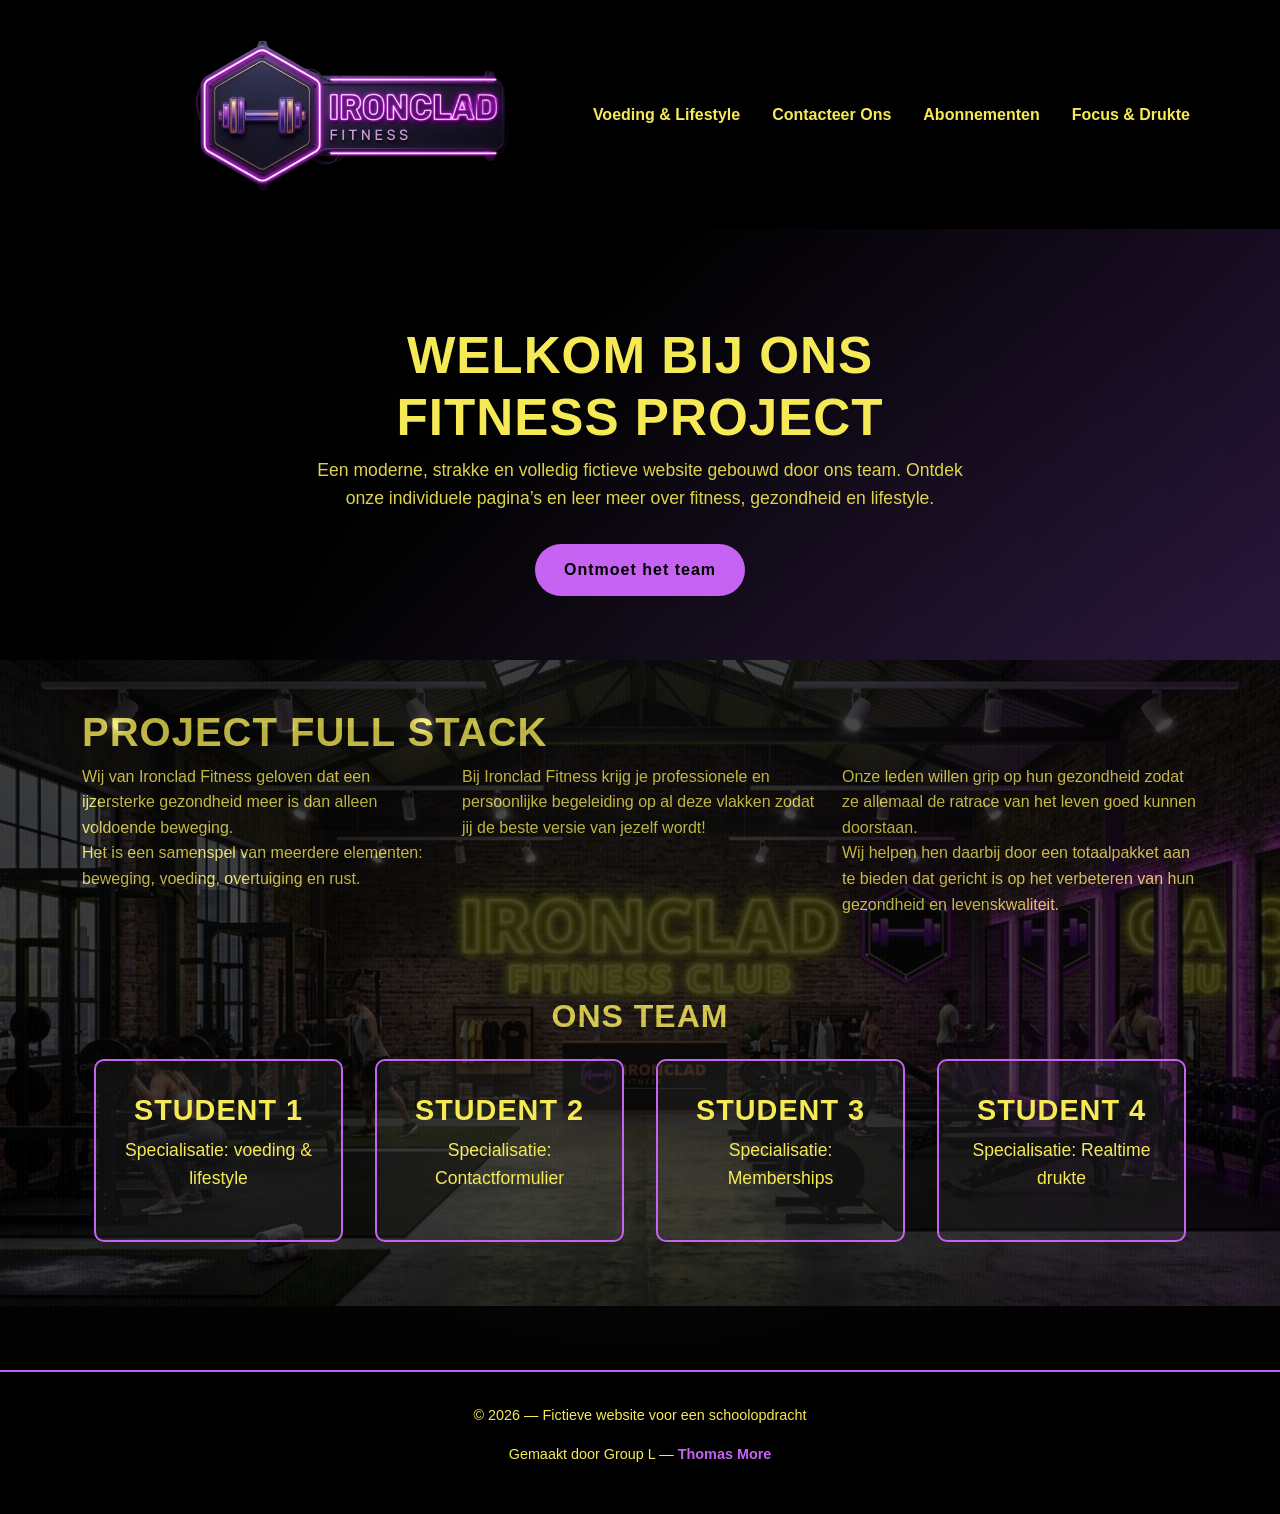
==== commit ac695aaa: "Update of navbar items in index.html" ====
--- a/2026-Fullstack-Frontend-Starting-Files/index.html
+++ b/2026-Fullstack-Frontend-Starting-Files/index.html
@@ -45,10 +45,10 @@
 
             <div class="collapse navbar-collapse" id="navMenu">
                 <ul class="navbar-nav ms-auto">
-                    <li class="nav-item"><a class="nav-link" href="student1/student1page1.html">Student 1</a></li>
-                    <li class="nav-item"><a class="nav-link" href="student2/student2page1.html">Student 2</a></li>
-                    <li class="nav-item"><a class="nav-link" href="student3/student3page1.html">Student 3</a></li>
-                    <li class="nav-item"><a class="nav-link" href="student4/student4page1.html">Student 4</a></li>
+                    <li class="nav-item"><a class="nav-link" href="student1/student1page1.html">Voeding & Lifestyle</a></li>
+                    <li class="nav-item"><a class="nav-link" href="student2/student2page1.html">Contacteer Ons</a></li>
+                    <li class="nav-item"><a class="nav-link" href="student3/student3page1.html">Abonnementen</a></li>
+                    <li class="nav-item"><a class="nav-link" href="student4/student4page1.html">Focus & Drukte</a></li>
                 </ul>
             </div>
         </div>
--- a/2026-Fullstack-Frontend-Starting-Files/common/css/main.css
+++ b/2026-Fullstack-Frontend-Starting-Files/common/css/main.css
@@ -1,5 +1,6 @@
 @import "bootstrap.min.css";
 @import "global_vars.css";
+@import "../../student4/css/student4.css";
 
 /* ================================
    MAIN.CSS — Industrial Neon 2.0
@@ -274,4 +275,72 @@
     color: var(--color-accent);
     font-weight: 600;
     text-decoration: none;
+}
+
+/* ============================================
+   404 PAGE — Industrial Neon 2.0 Styling
+============================================ */
+
+.page-404 {
+    background: var(--color-bg);
+    color: var(--color-text);
+    font-family: var(--font-main);
+    text-align: center;
+    padding: 80px 20px;
+}
+
+.page-404 h1 {
+    font-family: var(--font-heading);
+    font-size: 120px;
+    color: var(--color-highlight);
+    text-shadow: 0 0 20px var(--color-highlight), 0 0 40px var(--color-highlight);
+    margin-bottom: 10px;
+}
+
+.page-404 h2 {
+    font-family: var(--font-heading);
+    font-size: 40px;
+    color: var(--color-accent);
+    text-shadow: 0 0 10px var(--color-accent), 0 0 20px var(--color-accent);
+    margin-bottom: 30px;
+}
+
+.page-404 p {
+    font-size: 20px;
+    max-width: 600px;
+    margin: 0 auto 40px auto;
+    color: var(--color-text);
+}
+
+.btn-404-home {
+    display: inline-block;
+    padding: 12px 30px;
+    background: var(--color-accent-dark);
+    color: white;
+    border-radius: 8px;
+    font-size: 20px;
+    text-decoration: none;
+    transition: 0.3s;
+    box-shadow: 0 0 10px var(--color-accent-dark);
+}
+
+.btn-404-home:hover {
+    background: var(--color-accent);
+    box-shadow: 0 0 20px var(--color-accent);
+}
+
+.glitch {
+    font-size: 22px;
+    color: var(--color-accent-alt);
+    text-shadow: 0 0 10px var(--color-accent-alt);
+    animation: flicker 2s infinite;
+}
+
+@keyframes flicker {
+    0%, 18%, 22%, 25%, 53%, 57%, 100% {
+        opacity: 1;
+    }
+    20%, 24%, 55% {
+        opacity: 0.3;
+    }
 }
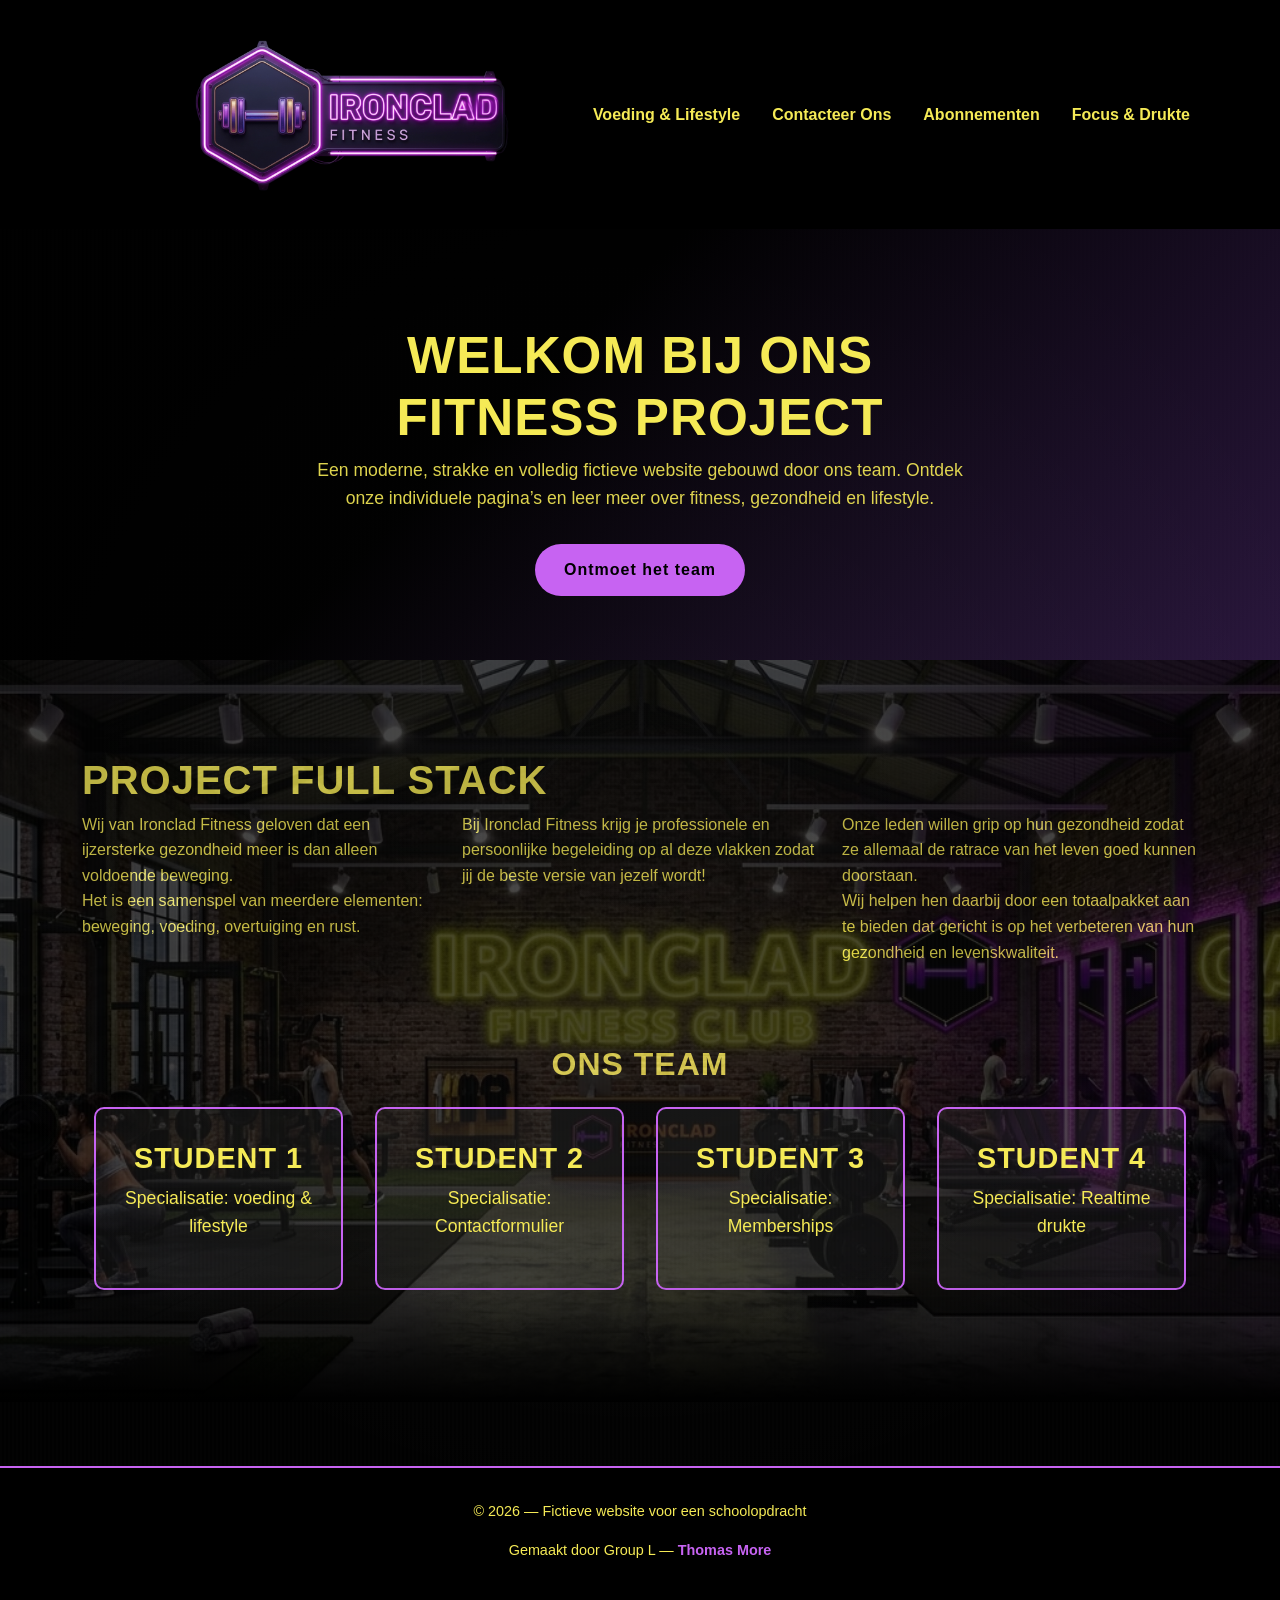
==== commit c851bffb: "changed some links to use local and in the container" ====
--- a/2026-Fullstack-Frontend-Starting-Files/index.html
+++ b/2026-Fullstack-Frontend-Starting-Files/index.html
@@ -14,11 +14,11 @@
 
 
     <!--  Favicons  -->
-    <link rel="icon" type="image/png" href="/2026-Fullstack-Frontend-Starting-Files/common/assets/favicon-96x96.png" sizes="96x96" />
-    <link rel="icon" type="image/svg+xml" href="/2026-Fullstack-Frontend-Starting-Files/common/assets/favicon.svg" />
-    <link rel="shortcut icon" href="/2026-Fullstack-Frontend-Starting-Files/common/assets/favicon.ico" />
-    <link rel="apple-touch-icon" sizes="180x180" href="/2026-Fullstack-Frontend-Starting-Files/common/assets/apple-touch-icon.png" />
-    <link rel="manifest" href="/2026-Fullstack-Frontend-Starting-Files/common/assets/site.webmanifest" />
+    <link rel="icon" type="image/png" href="./common/assets/favicon-96x96.png" sizes="96x96" />
+    <link rel="icon" type="image/svg+xml" href="./common/assets/favicon.svg" />
+    <link rel="shortcut icon" href="./common/assets/favicon.ico" />
+    <link rel="apple-touch-icon" sizes="180x180" href="./common/assets/apple-touch-icon.png" />
+    <link rel="manifest" href="./common/assets/site.webmanifest" />
 
 
     <title>Fitness Project</title>
--- a/2026-Fullstack-Frontend-Starting-Files/common/css/main.css
+++ b/2026-Fullstack-Frontend-Starting-Files/common/css/main.css
@@ -1,6 +1,13 @@
 @import "bootstrap.min.css";
 @import "global_vars.css";
+
+/*persoonlijke stylesheet imports*/
+
+@import "../../student1/css/student1.css";
+@import "../../student3/css/student3.css";
 @import "../../student4/css/student4.css";
+@import "../../student2/css/student2.css";
+
 
 /* ================================
    MAIN.CSS — Industrial Neon 2.0
@@ -131,6 +138,27 @@
     position: relative;
     z-index: 2;
 }
+
+/* ================================
+   NAVBAR TOGGLER — Neon Accent
+================================ */
+.navbar-toggler {
+    border: 2px solid var(--color-accent); /* paarse rand */
+    border-radius: 6px;
+    padding: 6px;
+    transition: var(--transition);
+}
+
+.navbar-toggler:hover {
+    border-color: var(--color-accent-dark);
+    box-shadow: 0 0 12px var(--color-accent);
+}
+
+/* Toggler icon in neon paars */
+.navbar-toggler-icon {
+    background-image: url("data:image/svg+xml;charset=utf8,%3Csvg viewBox='0 0 30 30' xmlns='http://www.w3.org/2000/svg'%3E%3Cpath stroke='%23C763F2' stroke-width='3' stroke-linecap='round' stroke-miterlimit='10' d='M4 7h22M4 15h22M4 23h22'/%3E%3C/svg%3E");
+}
+
 
 /* -------------------------------
    BUTTONS — Modern Rounded
@@ -343,4 +371,44 @@
     20%, 24%, 55% {
         opacity: 0.3;
     }
+}
+
+/* -------------------------------
+   Mobile First navbar
+-------------------------------- */
+@media (max-width: 576px) {
+    .navbar-brand img {
+        height: 80px;
+        margin-left: 0;
+    }
+
+    .navbar {
+        padding: 0.4rem 1rem;
+    }
+
+    /* -------------------------------
+        Mobile First hero
+      -------------------------------- */
+    .hero_wrapper {
+        padding: 3rem 1rem 2rem;
+    }
+
+    .hero h1 {
+        font-size: 2.2rem;
+    }
+
+    .hero p {
+        font-size: 1rem;
+    }
+
+    /* -------------------------------
+        Mobile First cards
+      -------------------------------- */
+    .team-card {
+        padding: 1.5rem 1rem;
+    }
+
+    .team-grid {
+        gap: 1.2rem;
+    }
 }
